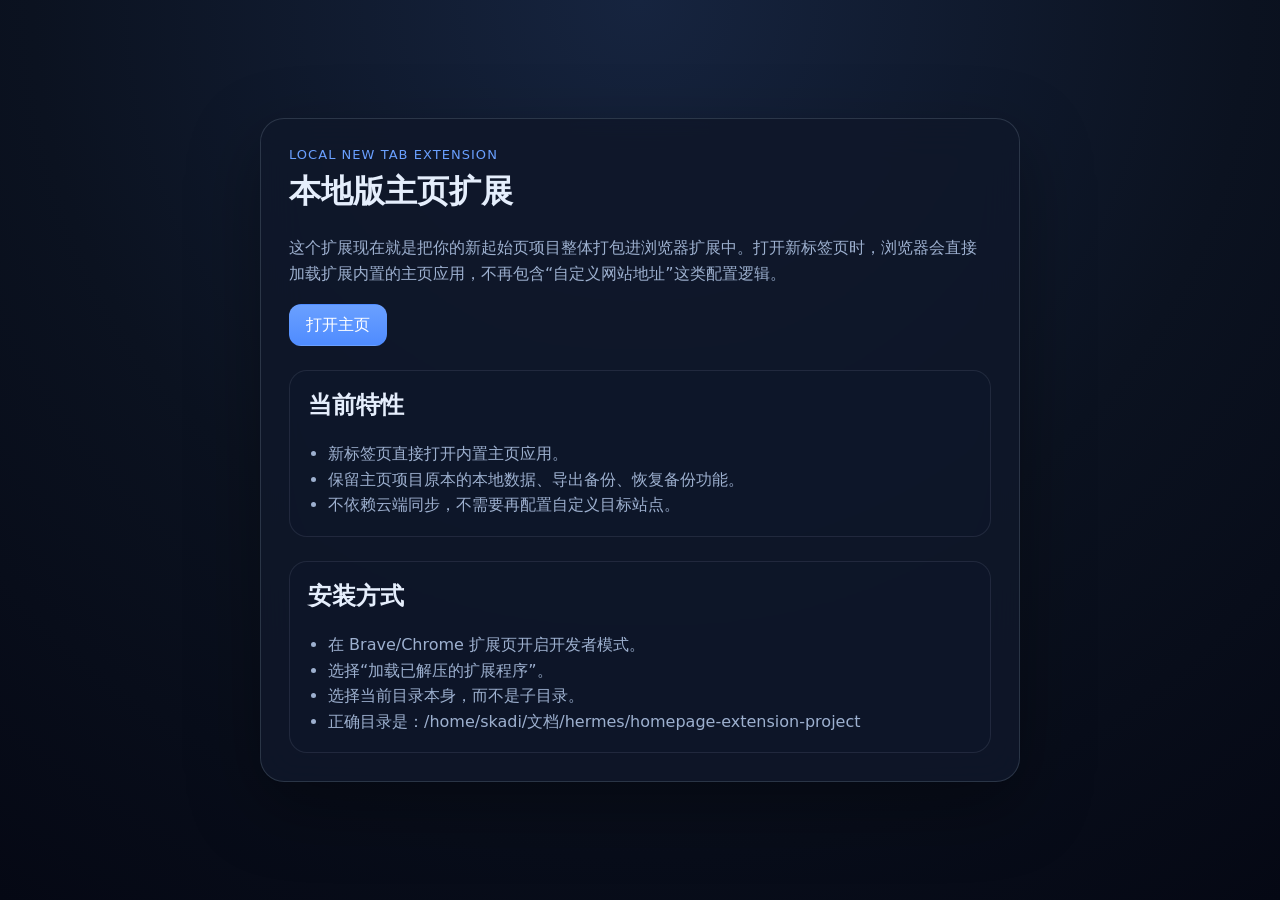
==== options.html @ ee8a569e "Initial commit: Onepage browser extension - Complete browser extension for custom new tab page - Inc" ====
<!doctype html>
<html lang="zh-CN">
  <head>
    <meta charset="UTF-8" />
    <meta name="viewport" content="width=device-width, initial-scale=1.0" />
    <title>Skadi Homepage 扩展说明</title>
    <link rel="stylesheet" href="style.css" />
  </head>
  <body class="page page-options">
    <main class="panel">
      <p class="eyebrow">Local New Tab Extension</p>
      <h1>本地版主页扩展</h1>
      <p class="description">这个扩展现在就是把你的新起始页项目整体打包进浏览器扩展中。打开新标签页时，浏览器会直接加载扩展内置的主页应用，不再包含“自定义网站地址”这类配置逻辑。</p>

      <div class="actions">
        <a class="button button-primary" href="app/index.html">打开主页</a>
      </div>

      <section class="note-box">
        <h2>当前特性</h2>
        <ul>
          <li>新标签页直接打开内置主页应用。</li>
          <li>保留主页项目原本的本地数据、导出备份、恢复备份功能。</li>
          <li>不依赖云端同步，不需要再配置自定义目标站点。</li>
        </ul>
      </section>

      <section class="note-box">
        <h2>安装方式</h2>
        <ul>
          <li>在 Brave/Chrome 扩展页开启开发者模式。</li>
          <li>选择“加载已解压的扩展程序”。</li>
          <li>选择当前目录本身，而不是子目录。</li>
          <li>正确目录是：/home/skadi/文档/hermes/homepage-extension-project</li>
        </ul>
      </section>
    </main>
  </body>
</html>
---- style.css ----
:root {
  color-scheme: dark;
  --bg: #0b1220;
  --panel: rgba(15, 23, 42, 0.88);
  --border: rgba(148, 163, 184, 0.22);
  --text: #e5eefc;
  --muted: #9db0cf;
  --primary: #4f8cff;
  --primary-hover: #6aa0ff;
  --danger: #ef4444;
}

* {
  box-sizing: border-box;
}

html,
body {
  margin: 0;
  min-height: 100%;
  background: radial-gradient(circle at top, #16243f 0%, #0b1220 55%, #050814 100%);
  color: var(--text);
  font-family: Inter, ui-sans-serif, system-ui, -apple-system, BlinkMacSystemFont, "Segoe UI", sans-serif;
}

body.page {
  min-height: 100vh;
}

.hidden {
  display: none !important;
}

.page-options {
  display: grid;
  place-items: center;
  padding: 24px;
}

.panel,
.state-card {
  width: min(760px, calc(100vw - 32px));
  background: var(--panel);
  border: 1px solid var(--border);
  border-radius: 24px;
  box-shadow: 0 24px 70px rgba(0, 0, 0, 0.35);
  backdrop-filter: blur(20px);
}

.panel {
  padding: 28px;
}

.eyebrow {
  margin: 0 0 8px;
  color: var(--primary-hover);
  font-size: 13px;
  letter-spacing: 0.08em;
  text-transform: uppercase;
}

h1,
h2,
p {
  margin-top: 0;
}

.description,
.status,
.note-box li,
#fallback-message {
  color: var(--muted);
  line-height: 1.6;
}

.field-label {
  display: block;
  margin-bottom: 8px;
  font-size: 14px;
  font-weight: 600;
}

.input {
  width: 100%;
  padding: 14px 16px;
  border-radius: 14px;
  border: 1px solid var(--border);
  background: rgba(15, 23, 42, 0.65);
  color: var(--text);
  outline: none;
  font-size: 15px;
}

.input:focus {
  border-color: rgba(79, 140, 255, 0.7);
  box-shadow: 0 0 0 3px rgba(79, 140, 255, 0.14);
}

.actions {
  display: flex;
  gap: 12px;
  flex-wrap: wrap;
  margin-top: 18px;
}

.button {
  display: inline-flex;
  align-items: center;
  justify-content: center;
  min-height: 42px;
  padding: 0 16px;
  border-radius: 12px;
  border: 1px solid var(--border);
  color: var(--text);
  background: rgba(15, 23, 42, 0.75);
  text-decoration: none;
  cursor: pointer;
}

.button:hover {
  border-color: rgba(148, 163, 184, 0.48);
}

.button-primary {
  background: linear-gradient(180deg, var(--primary-hover), var(--primary));
  border-color: transparent;
  color: white;
}

.note-box {
  margin-top: 24px;
  padding: 18px;
  border-radius: 18px;
  background: rgba(15, 23, 42, 0.55);
  border: 1px solid rgba(148, 163, 184, 0.14);
}

.note-box ul {
  margin: 0;
  padding-left: 20px;
}

.page-newtab {
  overflow: hidden;
}

.homepage-frame {
  display: block;
  width: 100vw;
  height: 100vh;
  border: 0;
  background: #0b1220;
}

.state-card {
  position: fixed;
  top: 50%;
  left: 50%;
  transform: translate(-50%, -50%);
  z-index: 10;
  padding: 28px;
}

.spinner {
  width: 28px;
  height: 28px;
  border-radius: 999px;
  border: 3px solid rgba(255, 255, 255, 0.16);
  border-top-color: var(--primary-hover);
  animation: spin 0.9s linear infinite;
  margin-bottom: 16px;
}

.fab {
  position: fixed;
  right: 20px;
  bottom: 20px;
  z-index: 30;
  width: 42px;
  height: 42px;
  border-radius: 999px;
  border: 1px solid var(--border);
  color: white;
  background: rgba(15, 23, 42, 0.72);
  backdrop-filter: blur(8px);
  cursor: pointer;
}

.fab:hover {
  border-color: rgba(148, 163, 184, 0.48);
}

.status[data-variant='error'] {
  color: #fca5a5;
}

.status[data-variant='success'] {
  color: #86efac;
}

@keyframes spin {
  to {
    transform: rotate(360deg);
  }
}
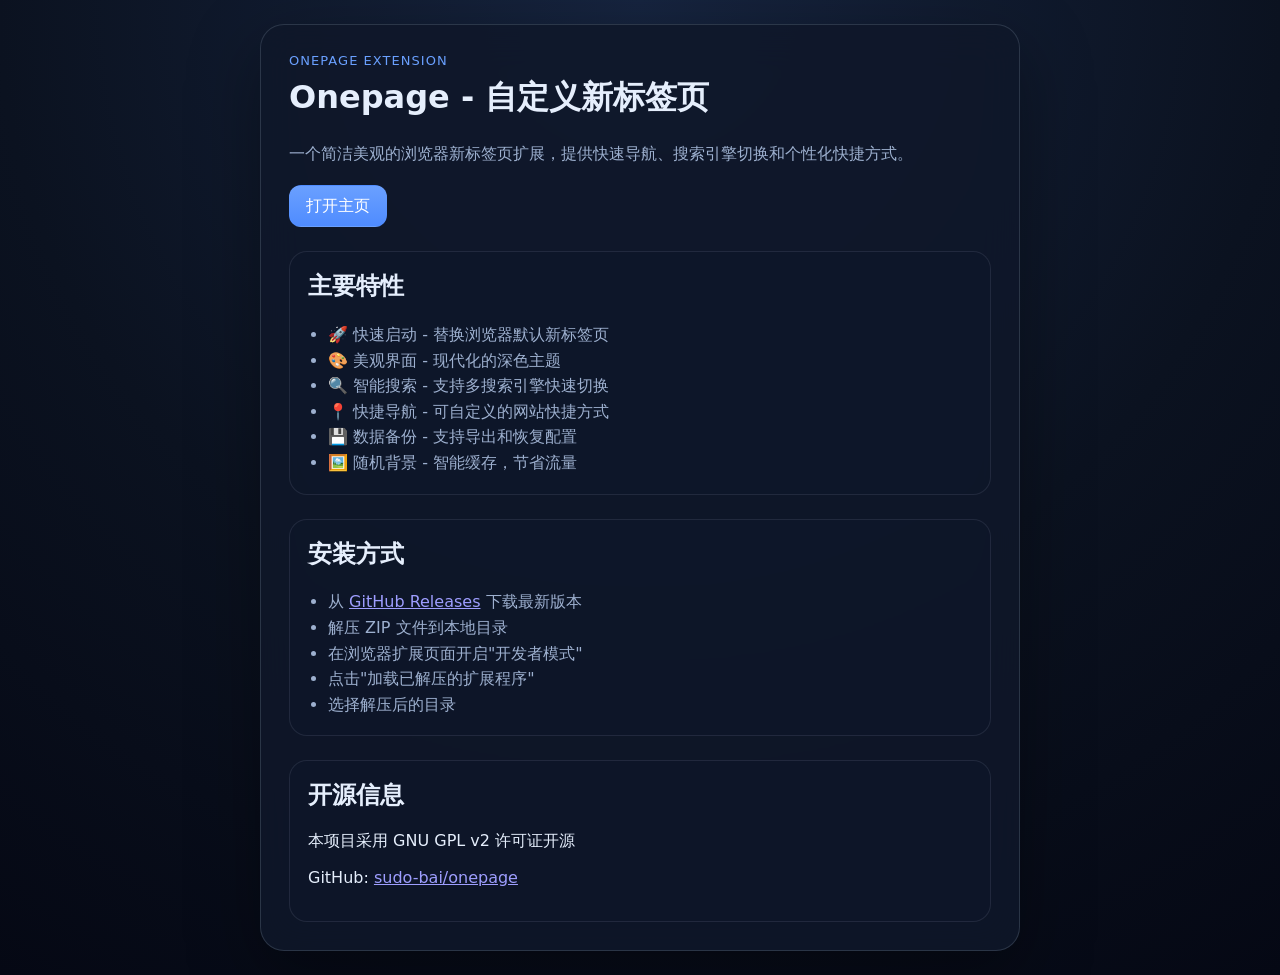
==== commit b80957b0: "生产优化：清理冗余文件并统一品牌 修复的7个问题： 1. 删除3个废弃JS包 (676KB) - 只保留 index-Baw9Xwm2.js 2. 移除 options.html 中的本地路径泄露 3" ====
--- a/options.html
+++ b/options.html
@@ -3,36 +3,46 @@
   <head>
     <meta charset="UTF-8" />
     <meta name="viewport" content="width=device-width, initial-scale=1.0" />
-    <title>Skadi Homepage 扩展说明</title>
+    <title>Onepage 扩展设置</title>
     <link rel="stylesheet" href="style.css" />
   </head>
   <body class="page page-options">
     <main class="panel">
-      <p class="eyebrow">Local New Tab Extension</p>
-      <h1>本地版主页扩展</h1>
-      <p class="description">这个扩展现在就是把你的新起始页项目整体打包进浏览器扩展中。打开新标签页时，浏览器会直接加载扩展内置的主页应用，不再包含“自定义网站地址”这类配置逻辑。</p>
+      <p class="eyebrow">Onepage Extension</p>
+      <h1>Onepage - 自定义新标签页</h1>
+      <p class="description">一个简洁美观的浏览器新标签页扩展，提供快速导航、搜索引擎切换和个性化快捷方式。</p>
 
       <div class="actions">
         <a class="button button-primary" href="app/index.html">打开主页</a>
       </div>
 
       <section class="note-box">
-        <h2>当前特性</h2>
+        <h2>主要特性</h2>
         <ul>
-          <li>新标签页直接打开内置主页应用。</li>
-          <li>保留主页项目原本的本地数据、导出备份、恢复备份功能。</li>
-          <li>不依赖云端同步，不需要再配置自定义目标站点。</li>
+          <li>🚀 快速启动 - 替换浏览器默认新标签页</li>
+          <li>🎨 美观界面 - 现代化的深色主题</li>
+          <li>🔍 智能搜索 - 支持多搜索引擎快速切换</li>
+          <li>📍 快捷导航 - 可自定义的网站快捷方式</li>
+          <li>💾 数据备份 - 支持导出和恢复配置</li>
+          <li>🖼️ 随机背景 - 智能缓存，节省流量</li>
         </ul>
       </section>
 
       <section class="note-box">
         <h2>安装方式</h2>
         <ul>
-          <li>在 Brave/Chrome 扩展页开启开发者模式。</li>
-          <li>选择“加载已解压的扩展程序”。</li>
-          <li>选择当前目录本身，而不是子目录。</li>
-          <li>正确目录是：/home/skadi/文档/hermes/homepage-extension-project</li>
+          <li>从 <a href="https://github.com/sudo-bai/onepage/releases" target="_blank">GitHub Releases</a> 下载最新版本</li>
+          <li>解压 ZIP 文件到本地目录</li>
+          <li>在浏览器扩展页面开启"开发者模式"</li>
+          <li>点击"加载已解压的扩展程序"</li>
+          <li>选择解压后的目录</li>
         </ul>
+      </section>
+
+      <section class="note-box">
+        <h2>开源信息</h2>
+        <p>本项目采用 GNU GPL v2 许可证开源</p>
+        <p>GitHub: <a href="https://github.com/sudo-bai/onepage" target="_blank">sudo-bai/onepage</a></p>
       </section>
     </main>
   </body>
